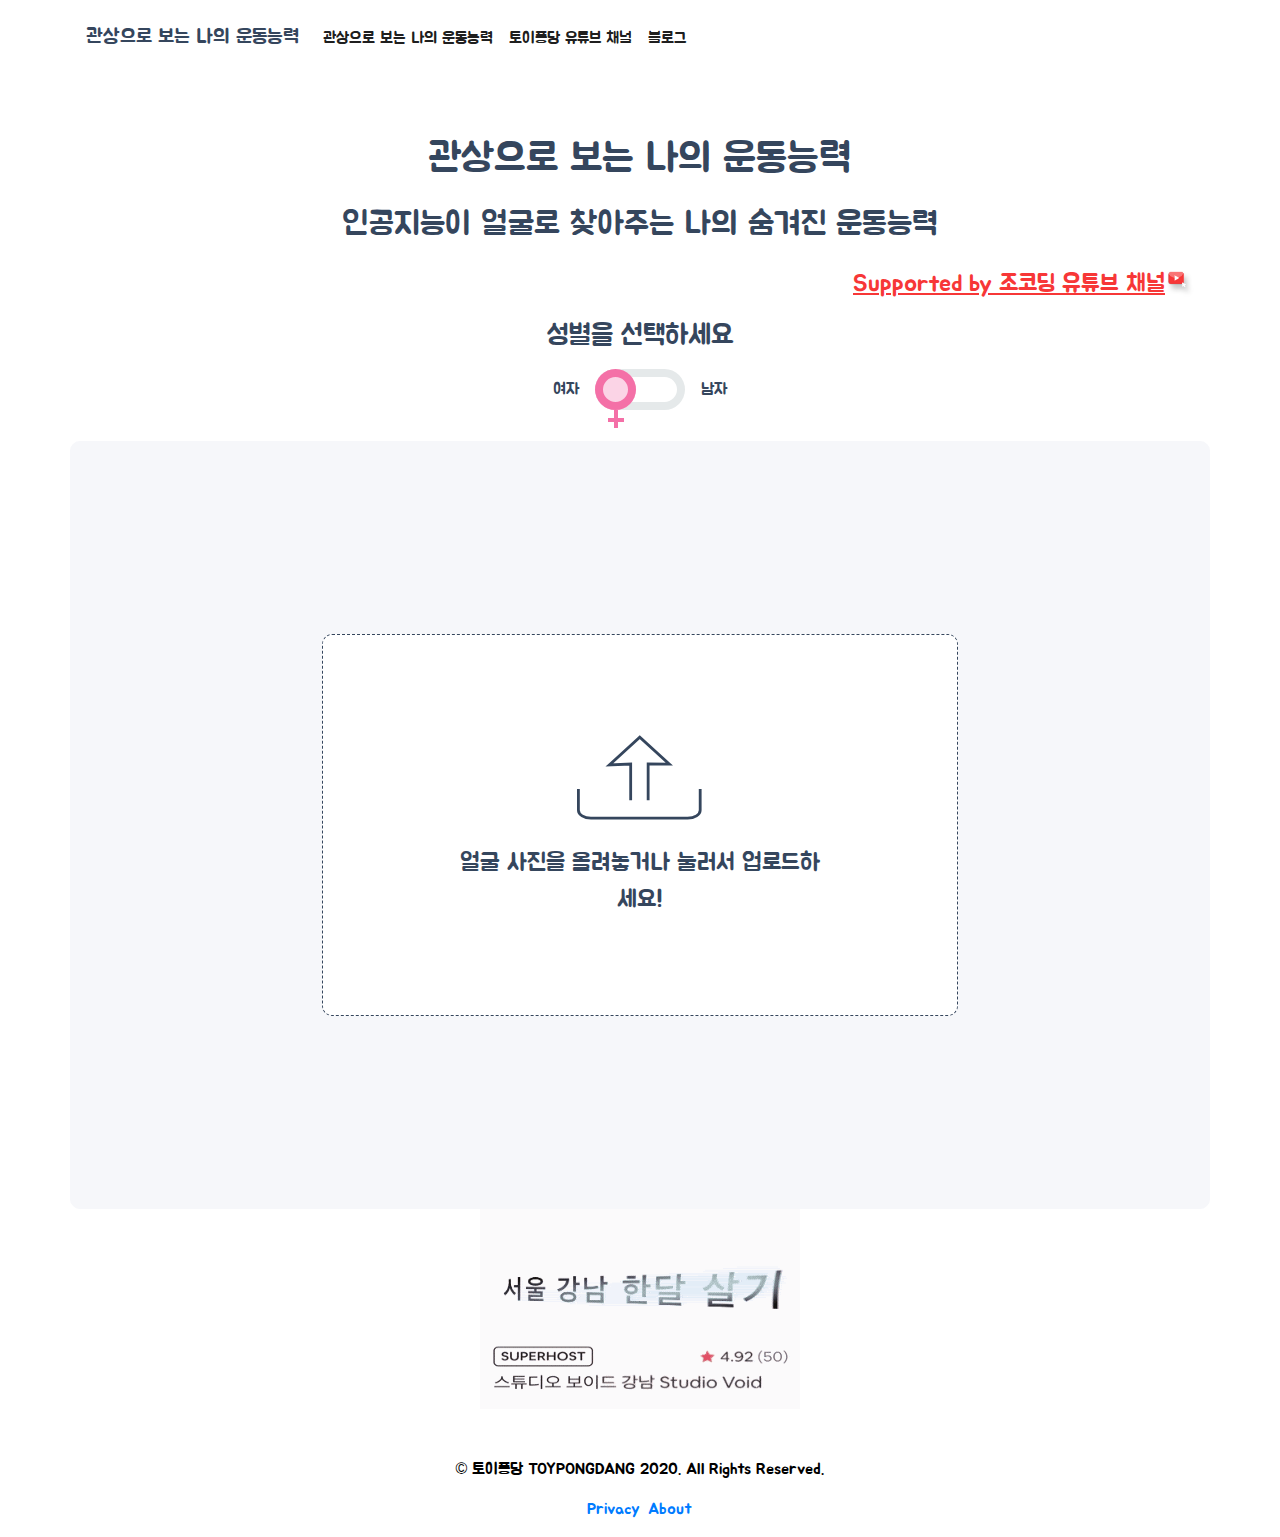
==== index.html @ 9cf58343 "add mihye14" ====
<!DOCTYPE html>
<html>

<head>
    <meta name="naver-site-verification" content="1aaf8eb2877c267aff508038adf59961874a3b77" />
    <meta name="google-site-verification" content="4RG21YCZGR8d5pyxDWZVU8xVNtdO3oYLDvEoRvbMcW0" />
    <meta charset="UTF-8">
    <meta name="viewport" content="width=device-width, initial-scale=1, shrink-to-fit=no">
    <meta http-equiv="X-UA-Compatible" content="ie=edge">
    <link href="https://fonts.googleapis.com/css?family=Jua&display=swap" rel="stylesheet">
    <link rel="stylesheet" href="https://stackpath.bootstrapcdn.com/bootstrap/4.4.1/css/bootstrap.min.css" integrity="sha384-Vkoo8x4CGsO3+Hhxv8T/Q5PaXtkKtu6ug5TOeNV6gBiFeWPGFN9MuhOf23Q9Ifjh" crossorigin="anonymous">
    <title>관상으로 보는 나의 운동능력</title>
    <meta name="title" content="관상으로 보는 나의 운동능력">
    <meta name="subject" content="인공지능 관상으로 보는 나의 운동능력, 나의 숨겨진 운동능력을 확인해 보세요!">
    <meta name="keywords" content="관상으로 보는 나의 운동능력, 인공지능 관상으로 보는 나의 운동능력, 얼굴상, 관상, 운동, 인공지능, 얼굴상 테스트, 나와 닮은 운동선수, 운동선수 찾기, 얼굴로 보는 운동능력, 얼굴 운동능력, 운동얼굴, athletics, face, 축구얼굴, 야구얼굴, 농구얼굴, 배구얼굴, 골프얼굴, 테니스얼굴, 격투기얼굴, 피겨얼굴, 인공지능 관상, AI 얼굴상, AI 관상">
    <meta name="author" content="토이퐁당">
    <link rel="stylesheet" href="style.css">
    <link rel="canonical" href="https://athletics-face.site" />
    <meta property="og:url" content="https://athletics-face.site" />
    <meta property="og:type" content="website" />
    <meta property="og:title" content="관상으로 보는 나의 운동능력" />
    <meta property="og:description" content="인공지능 관상으로 보는 나의 운동능력, 나의 숨겨진 운동능력을 확인해 보세요! 대표 운동선수 사진 데이터로 학습한 인공지능이 나의 얼굴로 운동능력을 찾아드립니다. 회원가입도 필요없이 화면에서 바로 확인해보세요! 사진 데이터는 그 어디에도 전송되지 않습니다. 인공지능 관상으로 보는 나의 운동능력 한번 해보세요! 축구? 야구? 농구? 배구? 골프? 테니스? 격투기? 얼굴상 테스트를 통해 나의 잠재적 운동능력 찾기를 할 수 있습니다."
    />
    <meta property="og:image" content="https://athletics-face.site/img/son2.jpg" />
    <link rel="shortcut icon" href="/favicon.ico" type="image/x-icon">
    <link rel="icon" href="/favicon.ico" type="image/x-icon">
    <script type="text/javascript" src="//s7.addthis.com/js/300/addthis_widget.js#pubid=ra-5e64b3727e862b06"></script>
    <!-- <!-- Global site tag (gtag.js) - Google Analytics -->
    <script async src="https://www.googletagmanager.com/gtag/js?id=UA-145482737-6"></script>
    <script>
        window.dataLayer = window.dataLayer || [];

        function gtag() {
            dataLayer.push(arguments);
        }
        gtag('js', new Date());
        gtag('config', 'UA-145482737-6');
    </script>
</head>

<body>
    <nav class="p-3 container navbar navbar-expand-lg navbar-light">
        <a class="navbar-brand" href="https://athletics-face.site">관상으로 보는 나의 운동능력</a>
        <button class="navbar-toggler" type="button" data-toggle="collapse" data-target="#navbarNav" aria-controls="navbarNav" aria-expanded="false" aria-label="Toggle navigation">
            <span class="navbar-toggler-icon"></span>
        </button>
        <div class="collapse navbar-collapse" id="navbarNav">
            <ul class="navbar-nav">
                <li class="nav-item active">
                    <a class="nav-link" href="https://athletics-face.site">관상으로 보는 나의 운동능력
                        <span class="sr-only">(current)</span>
                    </a>
                </li>
                <li class="nav-item active" onclick="gtag('event', '토이퐁당 유튜브 클릭', {'event_category': '토이퐁당 유튜브 클릭','event_label': '상단 메뉴'});">
                    <a class="nav-link" id="yotube-top-link" href="https://www.youtube.com/channel/UCN0jZ3rHqnlklXbqTyTYb-Q/">토이퐁당 유튜브 채널</a>
                </li>
                <li id="goToBlog" class="nav-item active">
                    <a class="nav-link" href="/blog">
                        블로그
                    </a>
                </li>
            </ul>
        </div>
    </nav>
    <section class="section">
        <h1 class="title">관상으로 보는 나의 운동능력</h1>
        <h2 class="subtitle">인공지능이 얼굴로 찾아주는 나의 숨겨진 운동능력</h2>
        <h2 class="sr-only">나는 어떤 동물과 닮았을까? 나의 숨겨진 운동능력 찾기를 해보세요!</h2>
        <h3 class="sr-only">대표 운동선수 사진 데이터로 학습한 인공지능이 당신의 얼굴로 운동능력을 찾아드립니다.</h3>
        <h4 class="sr-only">본 서비스는 Google의 인공지능 teachable machine 2.0을 활용하였습니다.</h4>
        <p class="sr-only">얼굴로 보는 인공지능 관상으로 보는 나의 운동능력, 나의 숨겨진 운동능력을 확인해 보세요! 대표 운동선수 사진 데이터로 학습한 인공지능이 나의 얼굴로 운동능력을 찾아드립니다. 회원가입도 필요없이 화면에서 바로 확인해보세요! 사진 데이터는 그 어디에도 전송되지 않습니다. 인공지능 관상으로 보는 나의 운동능력 한번 해보세요! 축구? 야구? 농구? 배구? 골프? 테니스? 격투기? 얼굴상 테스트를 통해 나의 잠재적 운동능력 찾기를 할 수
            있습니다.
        </p>
    </section>
    <section class="youtube pb-3" id="yotube-mid-link">
        <div class="container mt-3 youtube-cover d-flex flex-row-reverse align-items-center" onclick="gtag('event', '조코딩 유튜브 클릭', {'event_category': '조코딩 유튜브 클릭','event_label': '화면 중간'});">
            <img src="img/youtube-copy.jpg" alt="youtube-icon" class="youtube-icon">
            <a href="https://www.youtube.com/channel/UCQNE2JmbasNYbjGAcuBiRRg" class="youtube-link">Supported by 조코딩 유튜브 채널</a>
        </div>
    </section>
    <h3 class="pb-2 d-flex justify-content-center">성별을 선택하세요</h3>
    <section class="d-flex justify-content-center">
        <p class="d-flex align-items-center pr-3">여자</p>
        <div>
            <input type="checkbox" id="gender">
            <label for="gender">
                <span class="knob">
                    <i></i>
                </span>
            </label>
        </div>
        <p class="d-flex align-items-center pl-3">남자</p>
    </section>
    <script class="jsbin" src="https://ajax.googleapis.com/ajax/libs/jquery/1/jquery.min.js"></script>
    <div class="mt-3 container file-upload">
        <div class="image-upload-wrap">
            <input class="file-upload-input" type='file' onchange="readURL(this);" accept="image/*" />
            <div class="drag-text">
                <img src="img/upload.svg" class="mt-5 pt-5 upload">
                <h3 class="mb-5 pb-5 pt-4  upload-text">얼굴 사진을 올려놓거나 눌러서 업로드하세요!</h3>
            </div>
        </div>
        <div class="file-upload-content">
            <img class="file-upload-image" id="face-image" src="#" alt="your image" />
            <div id="loading" class="animated bounce">
                <div class="spinner-border" role="status">
                    <span class="sr-only">Loading...</span>
                </div>
                <p class="text-center">AI가 당신의 운동능력을 분석중입니다.</p>
            </div>
            <p class="result-message"></p>
            <div id="label-container" class="d-flex flex-column justify-content-around"></div>
            <div id="addThis" class="addthis_inline_share_toolbox_6lz1"></div>

            <div class="pt-3 image-title-wrap">
                <button type="button p-2" class="try-again-btn" onclick="gaReload2();">
                    <span class="try-again-text">다른 사진으로 재시도</span>
                    <button type="button" class="close" data-dismiss="modal" aria-label="Close">
                        <span aria-hidden="true">&times;</span>

                    </button>
                </button>
            </div>
        </div>
    </div>

    <!-- <div class="ad-banner4">
        <a href="https://abnb.me/xuVQsM3qbV">
            <img src="/athletics_face_test/img/mihye.jpg" style="width:325px;height:105px;">
        </a>
    </div> -->
    <div class="ad-banner3">
        <ins class="kakao_ad_area" style="display:none;" data-ad-unit="DAN-ubgbry7jfar7" data-ad-width="320" data-ad-height="50"></ins>
    </div>
    <script type="text/javascript" src="//t1.daumcdn.net/kas/static/ba.min.js" async></script>

    <section class="ad-banner4" id="yotube-mid-link">
        <div class="ad-banner4">
             <a href="https://abnb.me/xuVQsM3qbV" class="mihye-link">
            <img src="img/mihye.gif" alt="youtube-icon" class="youtube-icon"  style="width:320px;height:200px;"></a>
          
        </div>
    </section>
    
    <div class="ad-banner1">
        <ins class="kakao_ad_area" style="display:none;" data-ad-unit="DAN-sobu3im2bh9v" data-ad-width="320" data-ad-height="100"></ins>
    </div>

    <script type="text/javascript" src="//t1.daumcdn.net/kas/static/ba.min.js" async></script>

    <div class="ad-banner2">
        <ins class="kakao_ad_area" style="display:none;" data-ad-unit="DAN-1k22cb2gmczmu" data-ad-width="300" data-ad-height="250"></ins>
    </div>

    <script type="text/javascript" src="//t1.daumcdn.net/kas/static/ba.min.js" async></script>
    <footer>
        <footer class="footer pt-5 container d-flex justify-content-center">
            <div>
                <p>© 토이퐁당 TOYPONGDANG 2020. All Rights Reserved. </p>
                <ul id="moreInfo" class="list-inline d-flex justify-content-center">
                    <li class="list-inline-item">
                        <a href="#">Privacy</a>
                    </li>
                    <li class="list-inline-item">
                        <a href="#">About</a>
                    </li>
                </ul>
            </div>
        </footer>
        <script>
            function gaReload1() {
                gtag('event', '다른 사진으로 재시도 1차', {
                    'event_category': '다른 사진으로 재시도'
                });
            }

            function gaReload2() {
                gtag('event', '다른 사진으로 재시도 2차', {
                    'event_category': '다른 사진으로 재시도'
                });
                window.location.reload();
            }
        </script>
        <script>
            (function() {
                var d = document,
                    s = d.createElement('script');
                s.src = 'https://jocoding.disqus.com/embed.js';
                s.setAttribute('data-timestamp', +new Date());
                (d.head || d.body).appendChild(s);
            })();
        </script>
        <noscript>Please enable JavaScript to view the
            <a href="https://disqus.com/?ref_noscript">comments powered by Disqus.</a>
        </noscript>
        <script src="https://code.jquery.com/jquery-3.4.1.slim.min.js" integrity="sha384-J6qa4849blE2+poT4WnyKhv5vZF5SrPo0iEjwBvKU7imGFAV0wwj1yYfoRSJoZ+n" crossorigin="anonymous"></script>
        <script src="https://cdn.jsdelivr.net/npm/popper.js@1.16.0/dist/umd/popper.min.js" integrity="sha384-Q6E9RHvbIyZFJoft+2mJbHaEWldlvI9IOYy5n3zV9zzTtmI3UksdQRVvoxMfooAo" crossorigin="anonymous"></script>
        <script src="https://stackpath.bootstrapcdn.com/bootstrap/4.4.1/js/bootstrap.min.js" integrity="sha384-wfSDF2E50Y2D1uUdj0O3uMBJnjuUD4Ih7YwaYd1iqfktj0Uod8GCExl3Og8ifwB6" crossorigin="anonymous"></script>
        <script src="https://cdn.jsdelivr.net/npm/@tensorflow/tfjs@1.3.1/dist/tf.min.js"></script>
        <script src="https://cdn.jsdelivr.net/npm/@teachablemachine/image@0.8/dist/teachablemachine-image.min.js"></script>
        <script>
            function readURL(input) {
                if (input.files && input.files[0]) {
                    var reader = new FileReader();
                    reader.onload = function(e) {
                        $('.image-upload-wrap').hide();
                        $('#loading').show();
                        $('.file-upload-image').attr('src', e.target.result);
                        $('.file-upload-content').show();
                        $('.image-title').html(input.files[0].name);
                    };
                    reader.readAsDataURL(input.files[0]);
                    init().then(function() {
                        console.log("hello");
                        predict();
                        $('#loading').hide();
                    });
                } else {
                    removeUpload();
                }
            }

            function removeUpload() {
                $('.file-upload-input').replaceWith($('.file-upload-input').clone());
                $('.file-upload-content').hide();
                $('.image-upload-wrap').show();
            }
            $('.image-upload-wrap').bind('dragover', function() {
                $('.image-upload-wrap').addClass('image-dropping');
            });
            $('.image-upload-wrap').bind('dragleave', function() {
                $('.image-upload-wrap').removeClass('image-dropping');
            });
        </script>
        <script type="text/javascript">
            let URL;
            const urlMale = "https://teachablemachine.withgoogle.com/models/BJMdgvtic/";
            const urlFemale = "https://teachablemachine.withgoogle.com/models/lJy6ujHGi/";
            let model, webcam, labelContainer, maxPredictions;
            async function init() {
                if (document.getElementById("gender").checked) {
                    URL = urlMale;
                } else {
                    URL = urlFemale;
                }
                const modelURL = URL + "model.json";
                const metadataURL = URL + "metadata.json";
                model = await tmImage.load(modelURL, metadataURL);
                maxPredictions = model.getTotalClasses();
                labelContainer = document.getElementById("label-container");
                for (let i = 0; i < maxPredictions; i++) {
                    var element = document.createElement("div")
                    element.classList.add("d-flex");
                    labelContainer.appendChild(element);
                }
            }
            async function predict() {
                var image = document.getElementById("face-image")
                const prediction = await model.predict(image, false);
                prediction.sort((a, b) => parseFloat(b.probability) - parseFloat(a.probability));
                console.log(prediction[0].className);
                var resultTitle, resultExplain, resultCeleb;
                if (document.getElementById("gender").checked) {
                    gtag('event', '운동능력 테스트 수행', {
                        'event_category': '운동능력 테스트 수행',
                        'event_label': '남자'
                    });
                    switch (prediction[0].className) {
                        case "축구":
                            resultTitle = "화려한 기술의 축구선수"
                            resultExplain = "왜 우리나라 축구가 월드컵 우승을 못했는지 아는가? 그것은 바로 당신이 축구를 하지 않았기 때문이다. 강력한 심장과 화려한 발기술, 엄청난 스피드로 수비수 7명을 제치고 70mm 드리블, 냉정하지만 날카로운 골!! 그 주인공이 당신이 될 수 있다. 우선 새벽 축구 동호회부터 정복해 보자^^"
                            resultCeleb = "손흥민, 박지성, 안정환, 이동국, 기성용, 이청용, 형컴..."
                            gtag('event', '남자 결과 축구선수', {
                                'event_category': '남자 결과'
                            });
                            break;
                        case "야구":
                            resultTitle = "엄청난 파워의 홈런 공장장 야구선수"
                            resultExplain = "여기는 야구선수가 된 당신이 살고 있고 다중우주의 다른 현실 중 하나! 잠실구장 주변 차량과 주택들의 창문이 깨져있고 매일 깨져 나간다. 당신의 엄청난 비거리의 장외 홈런을 아무도 막을 수 없다. 포기하지 않으면 언젠가는 현실에서도 홈런을 날리 수 있습니다. 조금만 더 힘내세요^^"
                            resultCeleb = "추심수, 이대호, 이승엽, 류현진, 오승환, 유희관..."
                            gtag('event', '남자 결과 야구선수', {
                                'event_category': '남자 결과'
                            });
                            break;
                        case "남자농구":
                            resultTitle = "다재다능한 멀티플레이 농구선수"
                            resultExplain = "수비수의 움직임을 보며 화려한 드리블과 훼이크 동작으로 제치고 우리편 위치도 파악하고 남은 시간도 확인하고 관중석의 최고 미인도 순간적으로 찾는 당신은 진정한 멀티 플레이어!! 언젠가는 덩크슛을 할 수 있을거야!! 당장 에어얼렛 시작하자!! 무릎 안 상하게 농구화 착용은 필수^^"
                            resultCeleb = "제레미린, 야오밍, 서장훈, 이대성, 양동근, 신명호, 양승성, 박래훈, 훕코리아..."
                            gtag('event', '남자 결과 농구선수', {
                                'event_category': '남자 결과'
                            });
                            break;
                        case "남자배구":
                            resultTitle = "엄청난 점프력과 파괴력을 겸비한 배구선수"
                            resultExplain = "당신은 원래 상위 1%로 키가 커야 하는 관상이다. 당신이 키가 크기 않았던 이유는 성장기 때 우유를 많이 먹지 않고 배구를 하지 않았기 때문이다. 배구를 교과과정 필수 과목으로 선정하여 대한민국 전국민 평균키 키우기 프로젝트를 시작하자!! 20년 후에는 세계에서 키가 제일 큰 국민이 되어 있을 것이다^^"
                            resultCeleb = "문성민, 김요한, 한선수, 김세진, 배성관(천안 배구 동호회 전회장)..."
                            gtag('event', '남자 결과 배구선수', {
                                'event_category': '남자 결과'
                            });
                            break;
                        case "남자골프":
                            resultTitle = "항상 홀인원을 노리는 골프선수"
                            resultExplain = "바람의 방향, 공기의 밀도, 잔디의 빠르기 등 모든 것을 예측하려고 하지만 절대 컨트롤이 불가능한 영역!! 당신은 천만번의 스윙으로 불가능을 가능으로 바꿀 수 있는 뚝심을 가졌습니다. 그리고 항상 홀인원, 이글, 알바스트로를 노리는 최고의 승부사이기도 합니다^^"
                            resultCeleb = "최경즈, 배상문, 임성재, 양용은, 안병훈..."
                            gtag('event', '남자 결과 골프선수', {
                                'event_category': '남자 결과'
                            });
                            break;
                        case "남자테니스":
                            resultTitle = "서브 에이스만를 노리는 엄청난 파워의 테니스선수"
                            resultExplain = "강력한 서브와 포핸드 스트록, 끈질기 백핸드 리턴, 엄청안 스피드를 가진 당신은 파워와 정확도를 겸비한 진정한 승부사입니다. 힘든 투어생활도 견디는 인내심도 가지고 있습니다. 물집만 생기기 않게 맞춤형 운동화를 신고 한번 테니스를 시작해 볼까요?"
                            resultCeleb = "이형택, 정현, 니시코리, 이덕희..."
                            gtag('event', '남자 결과 테니스선수', {
                                'event_category': '남자 결과'
                            });
                            break;
                        case "남자격투기":
                            resultTitle = "반전 매력의 격투기선수"
                            resultExplain = "무서워 보이는 외모와는 달리 의외의 귀여운 매력의 당신! 매미처럼 매달리는 인내역, 세계 최초 트위스트 시전하는 실천력, 박자를 쪼개는 음악성과 다시는 지지 않겠다는 투지까지 갖춘 당신은 진정한 격투가입니다^^ 가까운 도장에 방문해서 스탭부터 연습해 볼까요? 하나, 둘..."
                            resultCeleb = "최홍만, 김동현, 정찬성, 최두호, 마동현, 양동이..."
                            gtag('event', '남자 결과 격투기선수', {
                                'event_category': '남자 결과'
                            });
                            break;
                        default:
                            resultTitle = "알수없음"
                            resultExplain = ""
                            resultCeleb = ""
                            gtag('event', '남자 결과 알수없음', {
                                'event_category': '남자 결과'
                            });
                    }
                } else {
                    gtag('event', '관상으로 보는 나의 운동능력 수행', {
                        'event_category': '관상으로 보는 나의 운동능력 수행',
                        'event_label': '여자'
                    });
                    switch (prediction[0].className) {
                        case "여자골프":
                            resultTitle = "항상 홀인원을 노리는 골프선수"
                            resultExplain = "바람의 방향, 공기의 밀도, 잔디의 빠르기 등 모든 것을 예측하려고 하지만 절대 컨트롤이 불가능한 영역!! 당신은 천만번의 스윙으로 불가능을 가능으로 바꿀 수 있는 뚝심을 가졌습니다. 그리고 항상 홀인원, 이글, 알바스트로를 노리는 최고의 승부사이기도 합니다^^"
                            resultCeleb = "박인비, 유소연, 최나연, 고진영, 박성현, 김세영..."
                            gtag('event', '여자 결과 골프선수', {
                                'event_category': '여자 결과'
                            });
                            break;
                        case "여자배구":
                            resultTitle = "엄청난 점프력과 파괴력을 겸비한 배구선수"
                            resultExplain = "당신은 원래 상위 1%로 키가 커야 하는 관상이다. 엄청난 점프력과 파괴력을 가지고 있지만 의외로 식빵을 잘 굽고 화려한 테크노 댄스에 능하다. 돈보다는 의리를 중요시 하고 무뚝뚝해 보이지만 은근 애교쟁이 매력이 있다^^"
                            resultCeleb = "김연경, 이재영, 이다영, 한송이, 박정아, 김희진..."
                            gtag('event', '여자 결과 배구선구', {
                                'event_category': '여자 결과'
                            });
                            break;
                        case "여자농구":
                            resultTitle = "다재다능한 멀티플레이 농구선수"
                            resultExplain = "수비수의 움직임을 보며 화려한 드리블과 훼이크 동작으로 제치고 우리편 위치도 파악하고 남은 시간도 확인하고 관중석의 최고 꽃미남도 순간적으로 찾는 당신은 진정한 멀티 플레이어!! 언젠가는 덩크슛을 할 수 있을거야!! 당장 에어얼렛 시작하자!! 무릎 안 상하게 농구화 착용은 필수^^"
                            resultCeleb = "박지수, 강이슬, 배혜윤, 박혜진, 김단비, 양효진..."
                            gtag('event', '여자 결과 농구선수', {
                                'event_category': '여자 결과'
                            });
                            break;
                        case "여자피겨":
                            resultTitle = "연속 트리플 악셀의 피겨스케이팅 선수"
                            resultExplain = "맑고 영롱한 분위기의 당신은 사슴처럼 차분한 성격의 소유자다. 초롱초롱한 눈망울이 당신의 가장 큰 트레이드마크며 따스하고 온순한 눈빛을 가져 사랑스러움을 항상 머금고 있다! 부끄러움이 많아 애정표현이 낯설은 당신은 연인에게조차 신비한 존재지만 따뜻한 성격으로 연인의 마음을 사로잡는 능력을 가졌다."
                            resultCeleb = "김연아, 아사다 마오, 유영, 곽민정..."
                            gtag('event', '여자 결과 피겨선수', {
                                'event_category': '여자 결과'
                            });
                            break;
                        case "여자격투기":
                            resultTitle = "반전 매력의 격투기선수"
                            resultExplain = "사람을 홀리는 매력을 가진 당신은 선뜻 다가가기 힘든 섹시한 매력을 가졌다. 우아한 외모에 더해 뛰어난 센스의 성격을 가진 당신은 어딜가도 주목받는 주인공이다! 사교적인 성격을 가져 연인에게도 적극적으로 애정표현을 하지만 밀당의 고수인 당신은 연인의 혼을 쏙 빼놓는 매력쟁이다."
                            resultCeleb = "송가연, 함서희, 장웨일리, 서예담..."
                            gtag('event', '여자 결과 격투기선수', {
                                'event_category': '여자 결과'
                            });
                            break;
                        default:
                            resultTitle = "알수없음"
                            resultExplain = ""
                            resultCeleb = ""
                            gtag('event', '여자 결과 알수없음', {
                                'event_category': '여자 결과'
                            });
                    }
                }
                var title = "<div class='" + prediction[0].className + "-animal-title'>" + resultTitle + "</div>"
                var explain = "<div class='animal-explain pt-2'>" + resultExplain + "</div>"
                var celeb = "<div class='" + prediction[0].className + "-animal-celeb pt-2 pb-2'>" + resultCeleb + "</div>"
                $('.result-message').html(title + explain + celeb);
                var barWidth;
                for (let i = 0; i < maxPredictions; i++) {
                    if (prediction[i].probability.toFixed(2) > 0.1) {
                        barWidth = Math.round(prediction[i].probability.toFixed(2) * 100) + "%";
                    } else if (prediction[i].probability.toFixed(2) >= 0.01) {
                        barWidth = "4%"
                    } else {
                        barWidth = "2%"
                    }
                    var labelTitle;
                    switch (prediction[i].className) {
                        case "축구":
                            labelTitle = "축구선수"
                            break;
                        case "야구":
                            labelTitle = "야구선수"
                            break;
                        case "남자농구":
                            labelTitle = "농구선수"
                            break;
                        case "남자배구":
                            labelTitle = "배구선수"
                            break;
                        case "남자골프":
                            labelTitle = "골프선수"
                            break;
                        case "남자테니스":
                            labelTitle = "테니스선수"
                            break;
                        case "남자격투기":
                            labelTitle = "격투기선수"
                            break;
                        case "여자골프":
                            labelTitle = "골프선수"
                            break;
                        case "여자배구":
                            labelTitle = "배구선수"
                            break;
                        case "여자농구":
                            labelTitle = "농구선수"
                            break;
                        case "여자피겨":
                            labelTitle = "피겨스케이팅"
                            break;
                        case "여자격투기":
                            labelTitle = "격투기선수"
                            break;
                        default:
                            labelTitle = "알수없음"
                    }
                    var label = "<div class='animal-label d-flex align-items-center'>" + labelTitle + "</div>"
                    var bar = "<div class='bar-container position-relative container'><div class='" + prediction[i].className + "-box'></div><div class='d-flex justify-content-center align-items-center " + prediction[i].className + "-bar' style='width: " + barWidth + "'><span class='d-block percent-text'>" + Math.round(prediction[i].probability.toFixed(2) * 100) + "%</span></div></div>"
                    labelContainer.childNodes[i].innerHTML = label + bar;
                }
            }
        </script>

</body>

<!-- 
image input box
Copyright (c) 2020 by Aaron Vanston (https://codepen.io/aaronvanston/pen/yNYOXR)
Permission is hereby granted, free of charge, to any person obtaining a copy of this software and associated documentation files (the "Software"), to deal in the Software without restriction, including without limitation the rights to use, copy, modify, merge, publish, distribute, sublicense, and/or sell copies of the Software, and to permit persons to whom the Software is furnished to do so, subject to the following conditions:
The above copyright notice and this permission notice shall be included in all copies or substantial portions of the Software.
THE SOFTWARE IS PROVIDED "AS IS", WITHOUT WARRANTY OF ANY KIND, EXPRESS OR IMPLIED, INCLUDING BUT NOT LIMITED TO THE WARRANTIES OF MERCHANTABILITY, FITNESS FOR A PARTICULAR PURPOSE AND NONINFRINGEMENT. IN NO EVENT SHALL THE AUTHORS OR COPYRIGHT HOLDERS BE LIABLE FOR ANY CLAIM, DAMAGES OR OTHER LIABILITY, WHETHER IN AN ACTION OF CONTRACT, TORT OR OTHERWISE, ARISING FROM, OUT OF OR IN CONNECTION WITH THE SOFTWARE OR THE USE OR OTHER DEALINGS IN THE SOFTWARE.
gender toggle
Copyright (c) 2020 by Mert Cukuren (https://codepen.io/knyttneve/pen/bPpEZY)
Permission is hereby granted, free of charge, to any person obtaining a copy of this software and associated documentation files (the "Software"), to deal in the Software without restriction, including without limitation the rights to use, copy, modify, merge, publish, distribute, sublicense, and/or sell copies of the Software, and to permit persons to whom the Software is furnished to do so, subject to the following conditions:
The above copyright notice and this permission notice shall be included in all copies or substantial portions of the Software.
THE SOFTWARE IS PROVIDED "AS IS", WITHOUT WARRANTY OF ANY KIND, EXPRESS OR IMPLIED, INCLUDING BUT NOT LIMITED TO THE WARRANTIES OF MERCHANTABILITY, FITNESS FOR A PARTICULAR PURPOSE AND NONINFRINGEMENT. IN NO EVENT SHALL THE AUTHORS OR COPYRIGHT HOLDERS BE LIABLE FOR ANY CLAIM, DAMAGES OR OTHER LIABILITY, WHETHER IN AN ACTION OF CONTRACT, TORT OR OTHERWISE, ARISING FROM, OUT OF OR IN CONNECTION WITH THE SOFTWARE OR THE USE OR OTHER DEALINGS IN THE SOFTWARE.
 -->

</html>
---- style.css ----
body {
  font-family: 'Jua', sans-serif;
  background-color: #ffffff;
  box-sizing: border-box;
  color: #35465d;
}
.file-upload {
    padding: 15% 3%;
    margin: 0 auto;
    border-radius: 10px;
    border: solid 1.5px #f6f7fa;
    background-color: #f6f7fa;
}
.file-upload-btn {
  width: 100%;
  margin: 0;
  color: #fff;
  background: #1FB264;
  border: none;
  padding: 10px;
  border-radius: 4px;
  border-bottom: 4px solid #15824B;
  transition: all .2s ease;
  outline: none;
  text-transform: uppercase;
  font-weight: 700;
}

.file-upload-btn:hover {
  background: #1AA059;
  color: #ffffff;
  transition: all .2s ease;
  cursor: pointer;
}

.file-upload-btn:active {
  border: 0;
  transition: all .2s ease;
}

.file-upload-content {
  display: none;
  text-align: center;
}
#loading {
  display: none;
}

.file-upload-input {
  position: absolute;
  margin: 0;
  padding: 0;
  width: 100%;
  height: 100%;
  outline: none;
  opacity: 0;
  cursor: pointer;
}

.image-upload-wrap {
    width: 60%;
    margin: 0 auto;
    position: relative;
    object-fit: contain;
    border-radius: 10px;
    border: dashed 1.5px #35465d;
    background-color: #ffffff;
}

.image-dropping,
.image-upload-wrap:hover {
    background-color: #35465d82;
    border: 1.5px dashed #ffffff;
}

.image-title-wrap {
  padding: 0 15px 15px 15px;
  color: #222;
}

.drag-text {
  text-align: center;
}

.drag-text h3 {
  font-weight: 500;
  text-transform: uppercase;
}

.file-upload-image {
  max-height: 60%;
  max-width: 60%;
  margin: auto;
  padding: 10px;
}

.try-again-btn {
  border-radius: 40px;
  border: solid 1.5px #35465d;
  background-color: #35465d;
}

.try-again-text {
  display: block;
  font-size: 1.5rem;
  text-align: center;
  color: #ffffff;
  padding: 4px 15px;
}

.remove-image:hover {
  background: #c13b2a;
  color: #ffffff;
  transition: all .2s ease;
  cursor: pointer;
}

.remove-image:active {
  border: 0;
  transition: all .2s ease;
}

.navbar-light .navbar-brand {
  line-height: 1.68;
  text-align: right;
  color: #35465d; 
}

.navbar-light .navbar-toggler {
    border-color: #ffffff;
}

.section {
    margin-top: 50px;
}

.title {
  line-height: 1.67;
  text-align: center;
  color: #35465d;
}

.subtitle {
  line-height: 1.53;
  text-align: center;
  color: #35465d;
}

/* On screens that are 600px or less, set the background color to olive */
@media screen and (max-width: 600px) {
  html {
    font-size: 10px;
  }
    .navbar-brand {
        font-size: 2rem;
    }
}


.youtube-link {
    font-size: 1.5rem;
    line-height: 1.6;
    text-align: center;
    color: #f73737;
    text-decoration: underline;
}

.youtube-link:hover {
    font-size: 1.5rem;
    line-height: 1.6;
    text-align: center;
    color: #f73737;
    text-decoration: underline;
}

.youtube-icon {
    width: 30px;
    height: 27.262px;
}

.upload {
    width: 20%;
}

.upload-text {
    width: 58%;
    font-size: 1.5rem;
    line-height: 1.53;
    text-align: center;
    color: #35465d;
    margin: 0 auto;
}

.footer {
    background-color: initial;
    color: initial;
}

.bar-container {
  height: 2.7rem;
}
.축구-box {
  position: absolute;
  top: 0;
  left: 0;
  height: 2rem;
  border-radius: 10px;
  width: 100%;
  background-color: rgba(117, 204, 84, 0.2);
}
.축구-bar {
  position: absolute;
  top: 0;
  left: 0;
  height: 2rem;
  border-radius: 10px;
  background-color: rgba(117, 204, 84, 1);
}
.야구-box {
  position: absolute;
  top: 0;
  left: 0;
  height: 2rem;
  border-radius: 10px;
  width: 100%;
  background-color: rgba(117, 204, 84, 0.2);
}
.야구-bar {
  position: absolute;
  top: 0;
  left: 0;
  height: 2rem;
  border-radius: 10px;
  background-color: rgba(117, 204, 84, 1);
}
.남자농구-box {
  position: absolute;
  top: 0;
  left: 0;
  height: 2rem;
  border-radius: 10px;
  width: 100%;
  background-color: rgba(27, 175, 234, 0.2);
}
.남자농구-bar {
  position: absolute;
  top: 0;
  left: 0;
  height: 2rem;
  border-radius: 10px;
  background-color: rgba(27, 175, 234, 1);
}
.남자배구-box {
  position: absolute;
  top: 0;
  left: 0;
  height: 2rem;
  border-radius: 10px;
  width: 100%;
  background-color: rgba(251, 176, 59, 0.2);
}
.남자배구-bar {
  position: absolute;
  top: 0;
  left: 0;
  height: 2rem;
  border-radius: 10px;
  background-color: rgba(251, 176, 59, 1);
}
.여자농구-box {
  position: absolute;
  top: 0;
  left: 0;
  height: 2rem;
  border-radius: 10px;
  width: 100%;
  background-color: rgba(27, 175, 234, 0.2);
}
.여자농구-bar {
  position: absolute;
  top: 0;
  left: 0;
  height: 2rem;
  border-radius: 10px;
  background-color: rgba(27, 175, 234, 1);
}
.여자배구-box {
  position: absolute;
  top: 0;
  left: 0;
  height: 2rem;
  border-radius: 10px;
  width: 100%;
  background-color: rgba(251, 176, 59, 0.2);
}
.여자배구-bar {
  position: absolute;
  top: 0;
  left: 0;
  height: 2rem;
  border-radius: 10px;
  background-color: rgba(251, 176, 59, 1);
}
.남자골프-box {
  position: absolute;
  top: 0;
  left: 0;
  height: 2rem;
  border-radius: 10px;
  width: 100%;
  background-color: rgba(195, 140, 102, 0.2);
}
.남자골프-bar {
  position: absolute;
  top: 0;
  left: 0;
  height: 2rem;
  border-radius: 10px;
  background-color: rgba(195, 140, 102, 1);
}
.여자골프-box {
  position: absolute;
  top: 0;
  left: 0;
  height: 2rem;
  border-radius: 10px;
  width: 100%;
  background-color: rgba(195, 140, 102, 0.2);
}
.여자골프-bar {
  position: absolute;
  top: 0;
  left: 0;
  height: 2rem;
  border-radius: 10px;
  background-color: rgba(195, 140, 102, 1);
}
.남자테니스-box {
  position: absolute;
  top: 0;
  left: 0;
  height: 2rem;
  border-radius: 10px;
  width: 100%;
  background-color: rgba(49, 132, 155, 0.2);
}
.남자테니스-bar {
  position: absolute;
  top: 0;
  left: 0;
  height: 2rem;
  border-radius: 10px;
  background-color: rgba(49, 132, 155, 1);
}
.여자피겨-box {
  position: absolute;
  top: 0;
  left: 0;
  height: 2rem;
  border-radius: 10px;
  width: 100%;
  background-color: rgba(49, 132, 155, 0.2);
}
.여자피겨-bar {
  position: absolute;
  top: 0;
  left: 0;
  height: 2rem;
  border-radius: 10px;
  background-color: rgba(49, 132, 155, 1);
}
.남자격투기-box {
  position: absolute;
  top: 0;
  left: 0;
  height: 2rem;
  border-radius: 10px;
  width: 100%;
  background-color: rgba(235, 166, 190, 0.2);
}
.남자격투기-bar {
  position: absolute;
  top: 0;
  left: 0;
  height: 2rem;
  border-radius: 10px;
  background-color: rgba(235, 166, 190, 1);
}
.여자격투기-box {
  position: absolute;
  top: 0;
  left: 0;
  height: 2rem;
  border-radius: 10px;
  width: 100%;
  background-color: rgba(235, 166, 190, 0.2);
}
.여자격투기-bar {
  position: absolute;
  top: 0;
  left: 0;
  height: 2rem;
  border-radius: 10px;
  background-color: rgba(235, 166, 190, 1);
}
.percent-text {
  font-size: 1rem;
  color: #ffffff;
}
.animal-label {
    width: 20%;
    text-align: left;
    height: 2rem;
}
#label-container {
    width: 80%;
    margin: 0 auto;
}
.result-message {
    font-size: 2rem;
}


.animal-explain {
    font-size: 1.5rem;
}
.dinosaur-animal-title {
    color: #3ba363;
}
.dinosaur-animal-celeb {
    color: #3ba363;
    font-size: 1.2rem;
}
.deer-animal-title {
    color: #3ba363;
}
.deer-animal-celeb {
    color: #3ba363;
    font-size: 1.2rem;
}
.cat-animal-title {
    color: #ff6c0a;
}
.cat-animal-celeb {
    color: #ff6c0a;
    font-size: 1.2rem;
}
.dog-animal-title {
    color: #548dd4;
}
.dog-animal-celeb {
    color: #548dd4;
    font-size: 1.2rem;
}
.rabbit-animal-title {
    color: #e56995;
}
.rabbit-animal-celeb {
    color: #e56995;
    font-size: 1.2rem;
}
.bear-animal-title {
    color: #9b6b43;
}
.bear-animal-celeb {
    color: #9b6b43;
    font-size: 1.2rem;
}
.fox-animal-title {
    color: #31849b;
}
.fox-animal-celeb {
    color: #31849b;
    font-size: 1.2rem;
}

/* gender */
input#gender {
  display: none;
}

label {
  cursor: pointer;
  display: inline-block;
  width: 90px;
  height: 41px;
  box-shadow: 0 0 0 8px #e5e9ea inset;
  border-radius: 30px;
  position: relative;
}

.knob {
  position: absolute;
  width: 41px;
  top: 0;
  left: 0;
  height: 41px;
  border-radius: 50%;
  box-shadow: 0 0 0 8px #f470a7 inset;
  background-color: #fbd4e6;
  transition: 0.3s;
}

.knob > i {
  position: absolute;
  width: 4px;
  height: 18px;
  top: 100%;
  background-color: #f470a7;
  left: calc(50% - 2px);
}

.knob > i:before,
.knob > i:after {
  width: 6px;
  position: absolute;
  top: 42%;
  content: "";
  height: 4px;
  background-color: #f470a7;
}

.knob > i:before {
  left: 4px;
}
.knob > i:after {
  left: -6px;
}

input:checked + label > .knob {
  box-shadow: 0 0 0 8px #a1c6dd inset;
  background-color: #e2ecf4;
  transform: translateX(49px) rotate(-140deg);
}

input:checked + label > .knob > i {
  background-color: #a1c6dd;
}

input:checked + label > .knob > i:after,
input:checked + label > .knob > i:before {
  background-color: #a1c6dd;
}

input:checked + label > .knob > i:after {
  top: 14.5px;
  width: 12px;
  left: -7px;
  transform: rotate(45deg);
}
input:checked + label > .knob > i:before {
  top: 13px;
  width: 12px;
  left: 0px;
  transform: rotate(134deg);
}

.ad-banner {
    max-width: 320px;
}
.ad-banner1{width:320px;
margin: 0 auto;}
.ad-banner2{width:320px;
margin: 0 auto;}
.ad-banner3{width:320px;
margin: 0 auto;}
.ad-banner4{width:320px;
margin: 0 auto;}
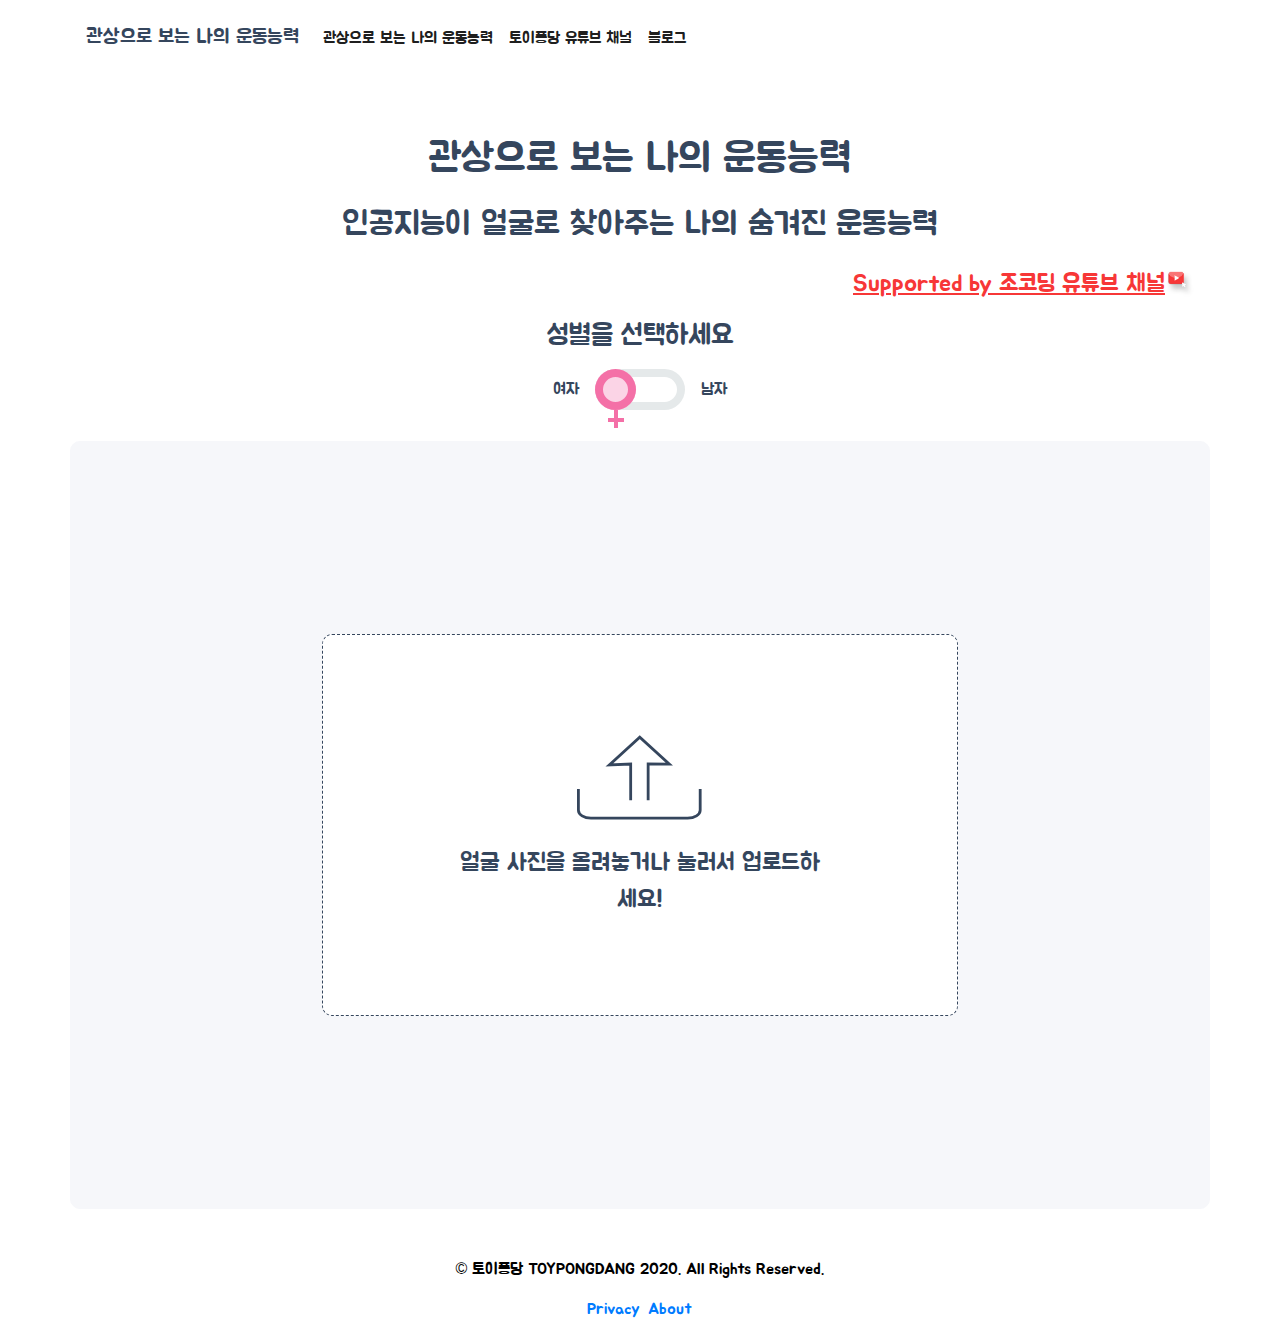
==== commit 026a2643: "del mihye" ====
--- a/index.html
+++ b/index.html
@@ -2,6 +2,17 @@
 <html>
 
 <head>
+    <!-- Global site tag (gtag.js) - Google Analytics -->
+    <script async src="https://www.googletagmanager.com/gtag/js?id=UA-169203717-1"></script>
+    <script>
+        window.dataLayer = window.dataLayer || [];
+
+        function gtag() {
+            dataLayer.push(arguments);
+        }
+        gtag('js', new Date());
+        gtag('config', 'UA-169203717-1');
+    </script>
     <meta name="naver-site-verification" content="1aaf8eb2877c267aff508038adf59961874a3b77" />
     <meta name="google-site-verification" content="4RG21YCZGR8d5pyxDWZVU8xVNtdO3oYLDvEoRvbMcW0" />
     <meta charset="UTF-8">
@@ -134,14 +145,6 @@
     </div>
     <script type="text/javascript" src="//t1.daumcdn.net/kas/static/ba.min.js" async></script>
 
-    <section class="ad-banner4" id="yotube-mid-link">
-        <div class="ad-banner4">
-             <a href="https://abnb.me/xuVQsM3qbV" class="mihye-link">
-            <img src="img/mihye.gif" alt="youtube-icon" class="youtube-icon"  style="width:320px;height:200px;"></a>
-          
-        </div>
-    </section>
-    
     <div class="ad-banner1">
         <ins class="kakao_ad_area" style="display:none;" data-ad-unit="DAN-sobu3im2bh9v" data-ad-width="320" data-ad-height="100"></ins>
     </div>
@@ -159,10 +162,10 @@
                 <p>© 토이퐁당 TOYPONGDANG 2020. All Rights Reserved. </p>
                 <ul id="moreInfo" class="list-inline d-flex justify-content-center">
                     <li class="list-inline-item">
-                        <a href="#">Privacy</a>
+                        <a href="https://athletics-face.site/privacy.html">Privacy</a>
                     </li>
                     <li class="list-inline-item">
-                        <a href="#">About</a>
+                        <a href="https://www.youtube.com/channel/UCN0jZ3rHqnlklXbqTyTYb-Q/">About</a>
                     </li>
                 </ul>
             </div>
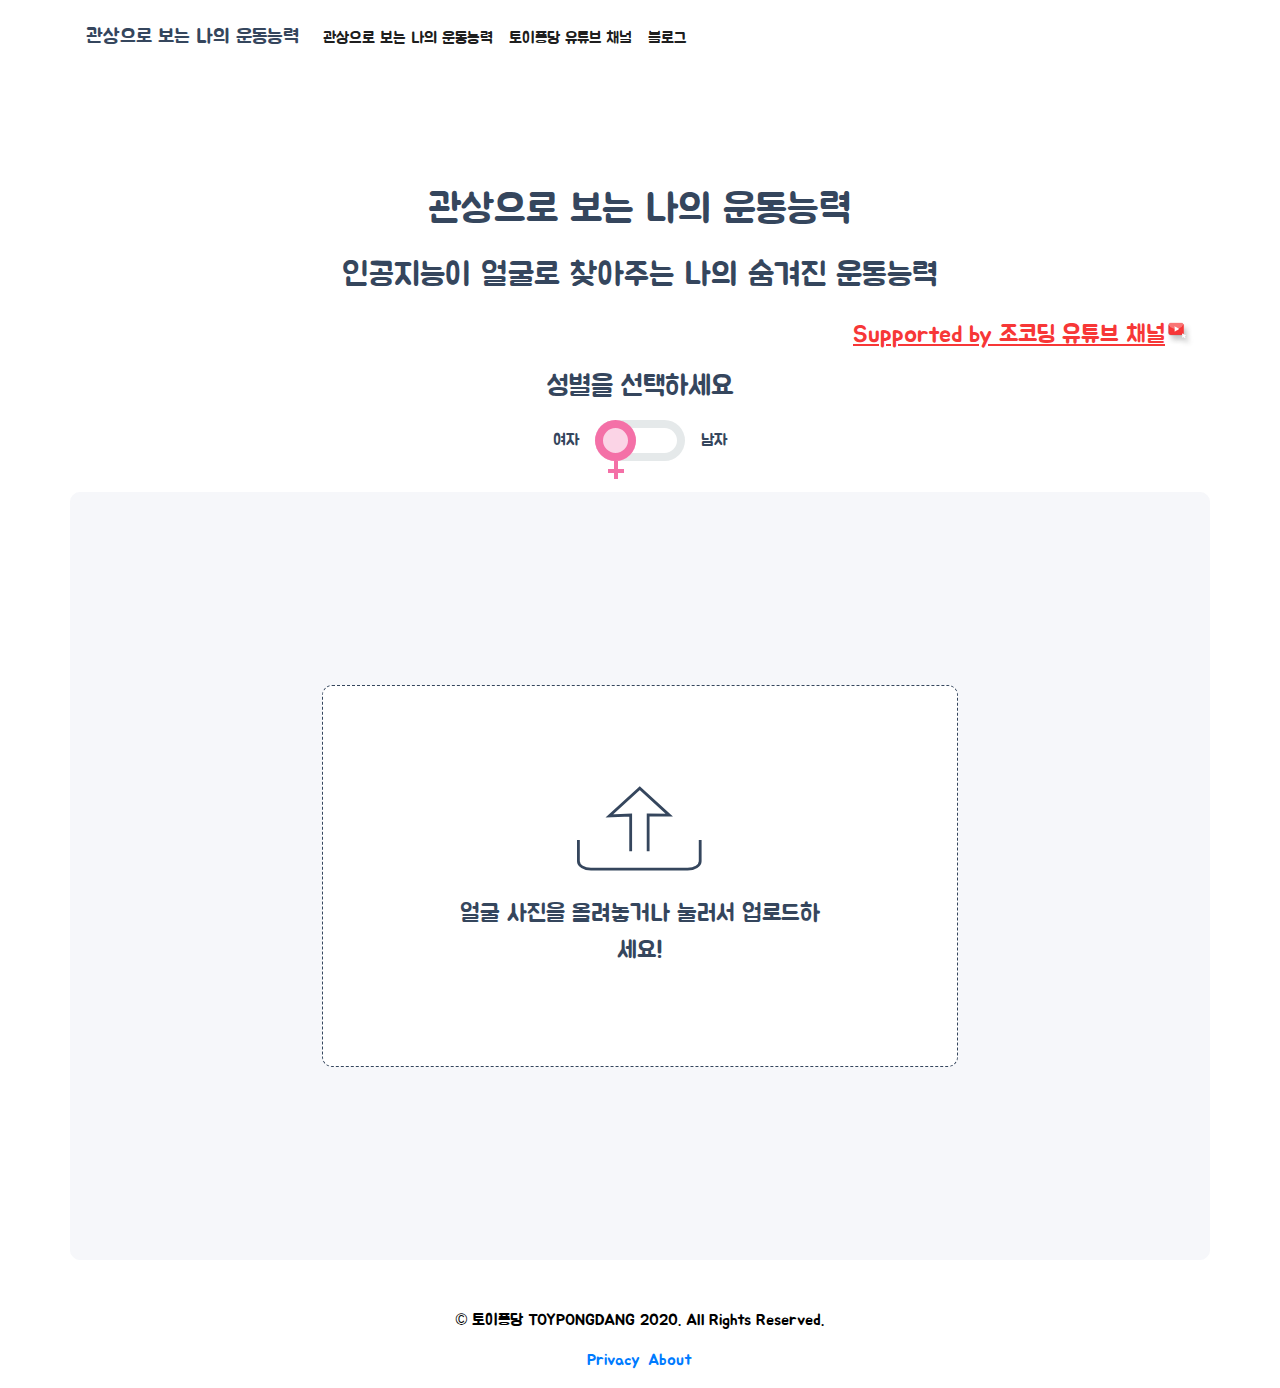
==== commit 492a55df: "coupang banner2 added" ====
--- a/index.html
+++ b/index.html
@@ -73,6 +73,9 @@
             </ul>
         </div>
     </nav>
+       <div class="ad-banner5">
+    <iframe src="https://coupa.ng/bOPGRR" width="100%" height="44" frameborder="0" scrolling="no" referrerpolicy="unsafe-url"></iframe>
+          </div> 
     <section class="section">
         <h1 class="title">관상으로 보는 나의 운동능력</h1>
         <h2 class="subtitle">인공지능이 얼굴로 찾아주는 나의 숨겨진 운동능력</h2>
@@ -140,6 +143,13 @@
             <img src="/athletics_face_test/img/mihye.jpg" style="width:325px;height:105px;">
         </a>
     </div> -->
+      <div class="ad-banner4">
+    <script src="https://ads-partners.coupang.com/g.js"></script>
+<script>
+	new PartnersCoupang.G({"id":400504,"template":"carousel","trackingCode":"AF3919858","width":"320","height":"100"});
+</script>
+          </div>
+
     <div class="ad-banner3">
         <ins class="kakao_ad_area" style="display:none;" data-ad-unit="DAN-ubgbry7jfar7" data-ad-width="320" data-ad-height="50"></ins>
     </div>
--- a/style.css
+++ b/style.css
@@ -566,3 +566,5 @@
 margin: 0 auto;}
 .ad-banner4{width:320px;
 margin: 0 auto;}
+.ad-banner5{width:320px;
+margin: 0 auto;}
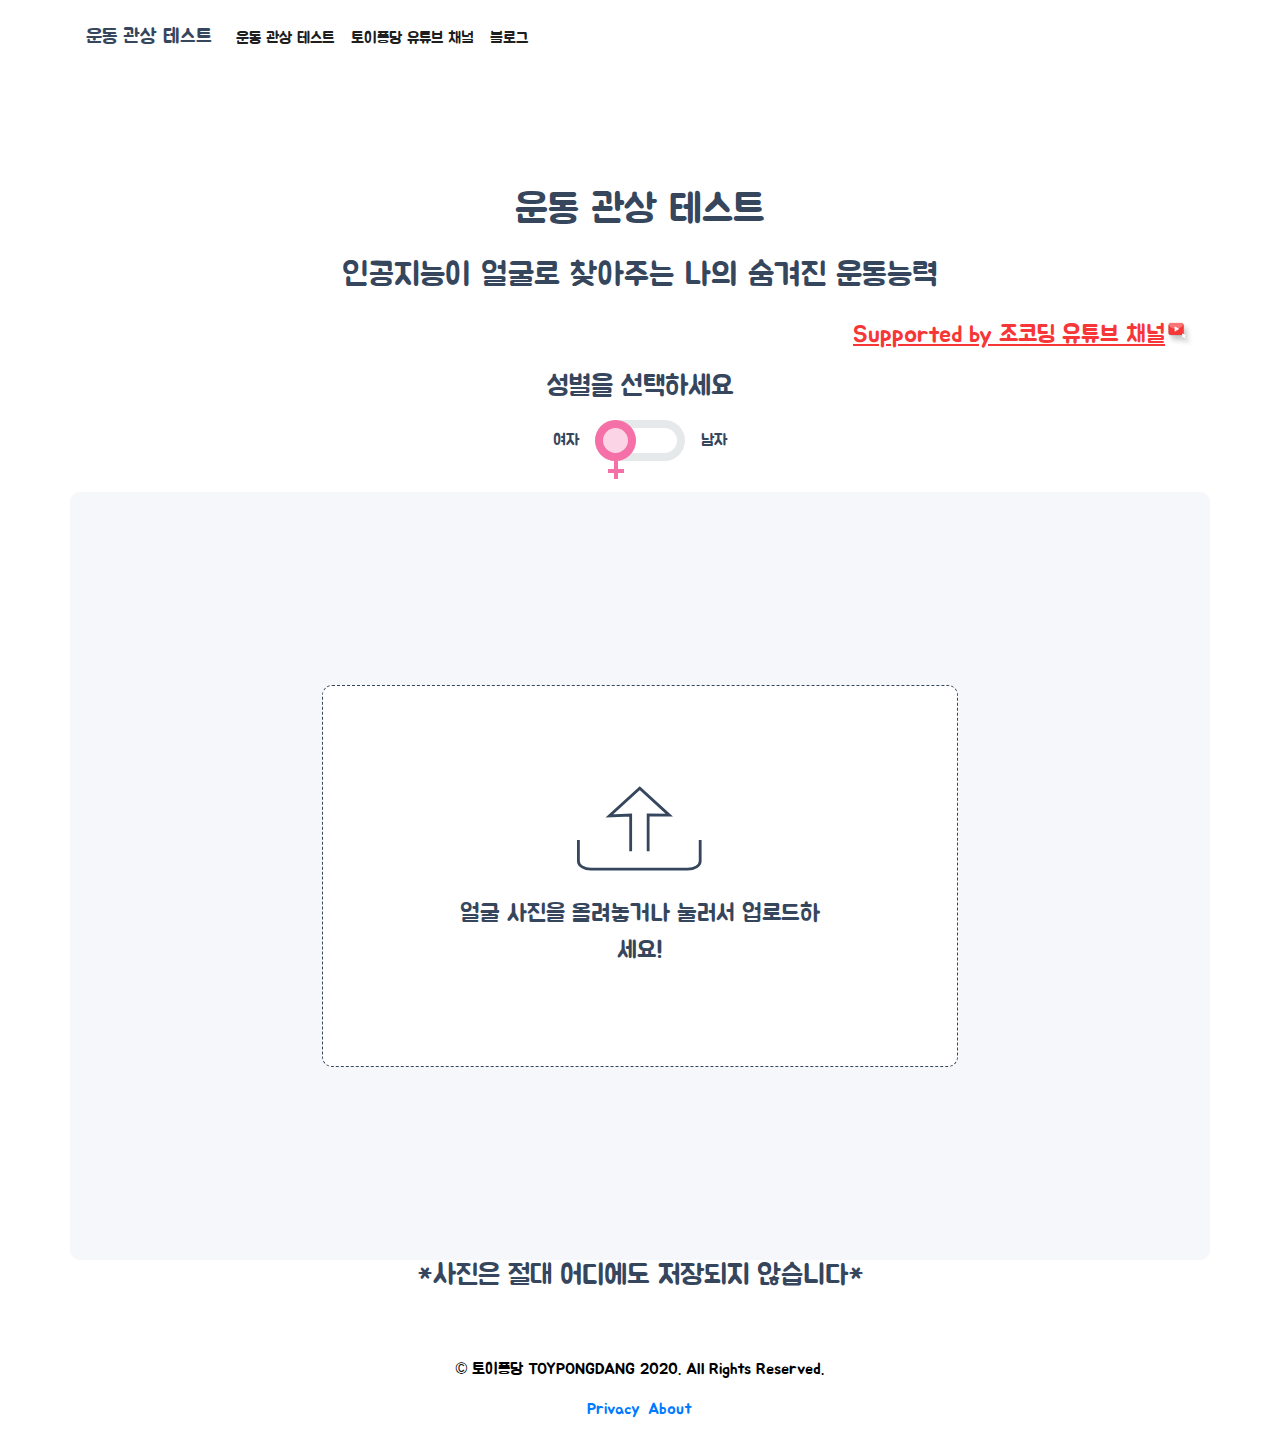
==== commit 9573454f: "title change" ====
--- a/index.html
+++ b/index.html
@@ -20,17 +20,17 @@
     <meta http-equiv="X-UA-Compatible" content="ie=edge">
     <link href="https://fonts.googleapis.com/css?family=Jua&display=swap" rel="stylesheet">
     <link rel="stylesheet" href="https://stackpath.bootstrapcdn.com/bootstrap/4.4.1/css/bootstrap.min.css" integrity="sha384-Vkoo8x4CGsO3+Hhxv8T/Q5PaXtkKtu6ug5TOeNV6gBiFeWPGFN9MuhOf23Q9Ifjh" crossorigin="anonymous">
-    <title>관상으로 보는 나의 운동능력</title>
-    <meta name="title" content="관상으로 보는 나의 운동능력">
-    <meta name="subject" content="인공지능 관상으로 보는 나의 운동능력, 나의 숨겨진 운동능력을 확인해 보세요!">
-    <meta name="keywords" content="관상으로 보는 나의 운동능력, 인공지능 관상으로 보는 나의 운동능력, 얼굴상, 관상, 운동, 인공지능, 얼굴상 테스트, 나와 닮은 운동선수, 운동선수 찾기, 얼굴로 보는 운동능력, 얼굴 운동능력, 운동얼굴, athletics, face, 축구얼굴, 야구얼굴, 농구얼굴, 배구얼굴, 골프얼굴, 테니스얼굴, 격투기얼굴, 피겨얼굴, 인공지능 관상, AI 얼굴상, AI 관상">
+    <title>운동 관상 테스트</title>
+    <meta name="title" content="운동 관상 테스트">
+    <meta name="subject" content="인공지능 운동 관상 테스트, 나의 숨겨진 운동능력을 확인해 보세요!">
+    <meta name="keywords" content="관상으로 보는 나의 운동능력, 인공지능 관상으로 보는 나의 운동능력, 운동 관상 테스트 얼굴상, 관상, 운동, 인공지능, 얼굴상 테스트, 나와 닮은 운동선수, 운동선수 찾기, 얼굴로 보는 운동능력, 얼굴 운동능력, 운동얼굴, athletics, face, 축구얼굴, 야구얼굴, 농구얼굴, 배구얼굴, 골프얼굴, 테니스얼굴, 격투기얼굴, 피겨얼굴, 인공지능 관상, AI 얼굴상, AI 관상, athlete">
     <meta name="author" content="토이퐁당">
     <link rel="stylesheet" href="style.css">
     <link rel="canonical" href="https://athletics-face.site" />
     <meta property="og:url" content="https://athletics-face.site" />
     <meta property="og:type" content="website" />
-    <meta property="og:title" content="관상으로 보는 나의 운동능력" />
-    <meta property="og:description" content="인공지능 관상으로 보는 나의 운동능력, 나의 숨겨진 운동능력을 확인해 보세요! 대표 운동선수 사진 데이터로 학습한 인공지능이 나의 얼굴로 운동능력을 찾아드립니다. 회원가입도 필요없이 화면에서 바로 확인해보세요! 사진 데이터는 그 어디에도 전송되지 않습니다. 인공지능 관상으로 보는 나의 운동능력 한번 해보세요! 축구? 야구? 농구? 배구? 골프? 테니스? 격투기? 얼굴상 테스트를 통해 나의 잠재적 운동능력 찾기를 할 수 있습니다."
+    <meta property="og:title" content="운동 관상 테스트" />
+    <meta property="og:description" content="인공지능 운동 관상 테스트, 나의 숨겨진 운동능력을 확인해 보세요! 대표 운동선수 사진 데이터로 학습한 인공지능이 나의 얼굴로 운동능력을 찾아드립니다. 회원가입도 필요없이 화면에서 바로 확인해보세요! 사진 데이터는 그 어디에도 전송되지 않습니다. 인공지능 관상으로 보는 나의 운동능력 한번 해보세요! 축구? 야구? 농구? 배구? 골프? 테니스? 격투기? 얼굴상 테스트를 통해 나의 잠재적 운동능력 찾기를 할 수 있습니다."
     />
     <meta property="og:image" content="https://athletics-face.site/img/son2.jpg" />
     <link rel="shortcut icon" href="/favicon.ico" type="image/x-icon">
@@ -51,14 +51,14 @@
 
 <body>
     <nav class="p-3 container navbar navbar-expand-lg navbar-light">
-        <a class="navbar-brand" href="https://athletics-face.site">관상으로 보는 나의 운동능력</a>
+        <a class="navbar-brand" href="https://athletics-face.site">운동 관상 테스트</a>
         <button class="navbar-toggler" type="button" data-toggle="collapse" data-target="#navbarNav" aria-controls="navbarNav" aria-expanded="false" aria-label="Toggle navigation">
             <span class="navbar-toggler-icon"></span>
         </button>
         <div class="collapse navbar-collapse" id="navbarNav">
             <ul class="navbar-nav">
                 <li class="nav-item active">
-                    <a class="nav-link" href="https://athletics-face.site">관상으로 보는 나의 운동능력
+                    <a class="nav-link" href="https://athletics-face.site">운동 관상 테스트
                         <span class="sr-only">(current)</span>
                     </a>
                 </li>
@@ -66,7 +66,7 @@
                     <a class="nav-link" id="yotube-top-link" href="https://www.youtube.com/channel/UCN0jZ3rHqnlklXbqTyTYb-Q/">토이퐁당 유튜브 채널</a>
                 </li>
                 <li id="goToBlog" class="nav-item active">
-                    <a class="nav-link" href="/blog">
+                    <a class="nav-link" href="https://backtothe30.com">
                         블로그
                     </a>
                 </li>
@@ -77,13 +77,12 @@
     <iframe src="https://coupa.ng/bOPGRR" width="100%" height="44" frameborder="0" scrolling="no" referrerpolicy="unsafe-url"></iframe>
           </div> 
     <section class="section">
-        <h1 class="title">관상으로 보는 나의 운동능력</h1>
+        <h1 class="title">운동 관상 테스트</h1>
         <h2 class="subtitle">인공지능이 얼굴로 찾아주는 나의 숨겨진 운동능력</h2>
-        <h2 class="sr-only">나는 어떤 동물과 닮았을까? 나의 숨겨진 운동능력 찾기를 해보세요!</h2>
+        <h2 class="sr-only">나는 어떤 운동을 잘하게 생겼을까? 나의 숨겨진 운동능력 찾기를 해보세요!</h2>
         <h3 class="sr-only">대표 운동선수 사진 데이터로 학습한 인공지능이 당신의 얼굴로 운동능력을 찾아드립니다.</h3>
         <h4 class="sr-only">본 서비스는 Google의 인공지능 teachable machine 2.0을 활용하였습니다.</h4>
-        <p class="sr-only">얼굴로 보는 인공지능 관상으로 보는 나의 운동능력, 나의 숨겨진 운동능력을 확인해 보세요! 대표 운동선수 사진 데이터로 학습한 인공지능이 나의 얼굴로 운동능력을 찾아드립니다. 회원가입도 필요없이 화면에서 바로 확인해보세요! 사진 데이터는 그 어디에도 전송되지 않습니다. 인공지능 관상으로 보는 나의 운동능력 한번 해보세요! 축구? 야구? 농구? 배구? 골프? 테니스? 격투기? 얼굴상 테스트를 통해 나의 잠재적 운동능력 찾기를 할 수
-            있습니다.
+        <p class="sr-only">얼굴로 보는 인공지능 관상으로 보는 나의 운동능력, 나의 숨겨진 운동능력을 확인해 보세요! 대표 운동선수 사진 데이터로 학습한 인공지능이 나의 얼굴로 운동능력을 찾아드립니다. 회원가입도 필요없이 화면에서 바로 확인해보세요! 사진 데이터는 그 어디에도 전송되지 않습니다. 인공지능 관상으로 보는 나의 운동능력 한번 해보세요! 축구? 야구? 농구? 배구? 골프? 테니스? 격투기? 얼굴상 테스트를 통해 나의 잠재적 운동능력 찾기를 할 수 있습니다.
         </p>
     </section>
     <section class="youtube pb-3" id="yotube-mid-link">
@@ -112,10 +111,13 @@
             <div class="drag-text">
                 <img src="img/upload.svg" class="mt-5 pt-5 upload">
                 <h3 class="mb-5 pb-5 pt-4  upload-text">얼굴 사진을 올려놓거나 눌러서 업로드하세요!</h3>
+               
             </div>
+                
         </div>
         <div class="file-upload-content">
             <img class="file-upload-image" id="face-image" src="#" alt="your image" />
+ 
             <div id="loading" class="animated bounce">
                 <div class="spinner-border" role="status">
                     <span class="sr-only">Loading...</span>
@@ -134,10 +136,13 @@
 
                     </button>
                 </button>
+                
             </div>
+         
+         
         </div>
     </div>
-
+        <h3 class="pb-2 d-flex justify-content-center">*사진은 절대 어디에도 저장되지 않습니다*</h3>
     <!-- <div class="ad-banner4">
         <a href="https://abnb.me/xuVQsM3qbV">
             <img src="/athletics_face_test/img/mihye.jpg" style="width:325px;height:105px;">
@@ -474,4 +479,5 @@
 THE SOFTWARE IS PROVIDED "AS IS", WITHOUT WARRANTY OF ANY KIND, EXPRESS OR IMPLIED, INCLUDING BUT NOT LIMITED TO THE WARRANTIES OF MERCHANTABILITY, FITNESS FOR A PARTICULAR PURPOSE AND NONINFRINGEMENT. IN NO EVENT SHALL THE AUTHORS OR COPYRIGHT HOLDERS BE LIABLE FOR ANY CLAIM, DAMAGES OR OTHER LIABILITY, WHETHER IN AN ACTION OF CONTRACT, TORT OR OTHERWISE, ARISING FROM, OUT OF OR IN CONNECTION WITH THE SOFTWARE OR THE USE OR OTHER DEALINGS IN THE SOFTWARE.
  -->
 
-</html>+</html>
+
